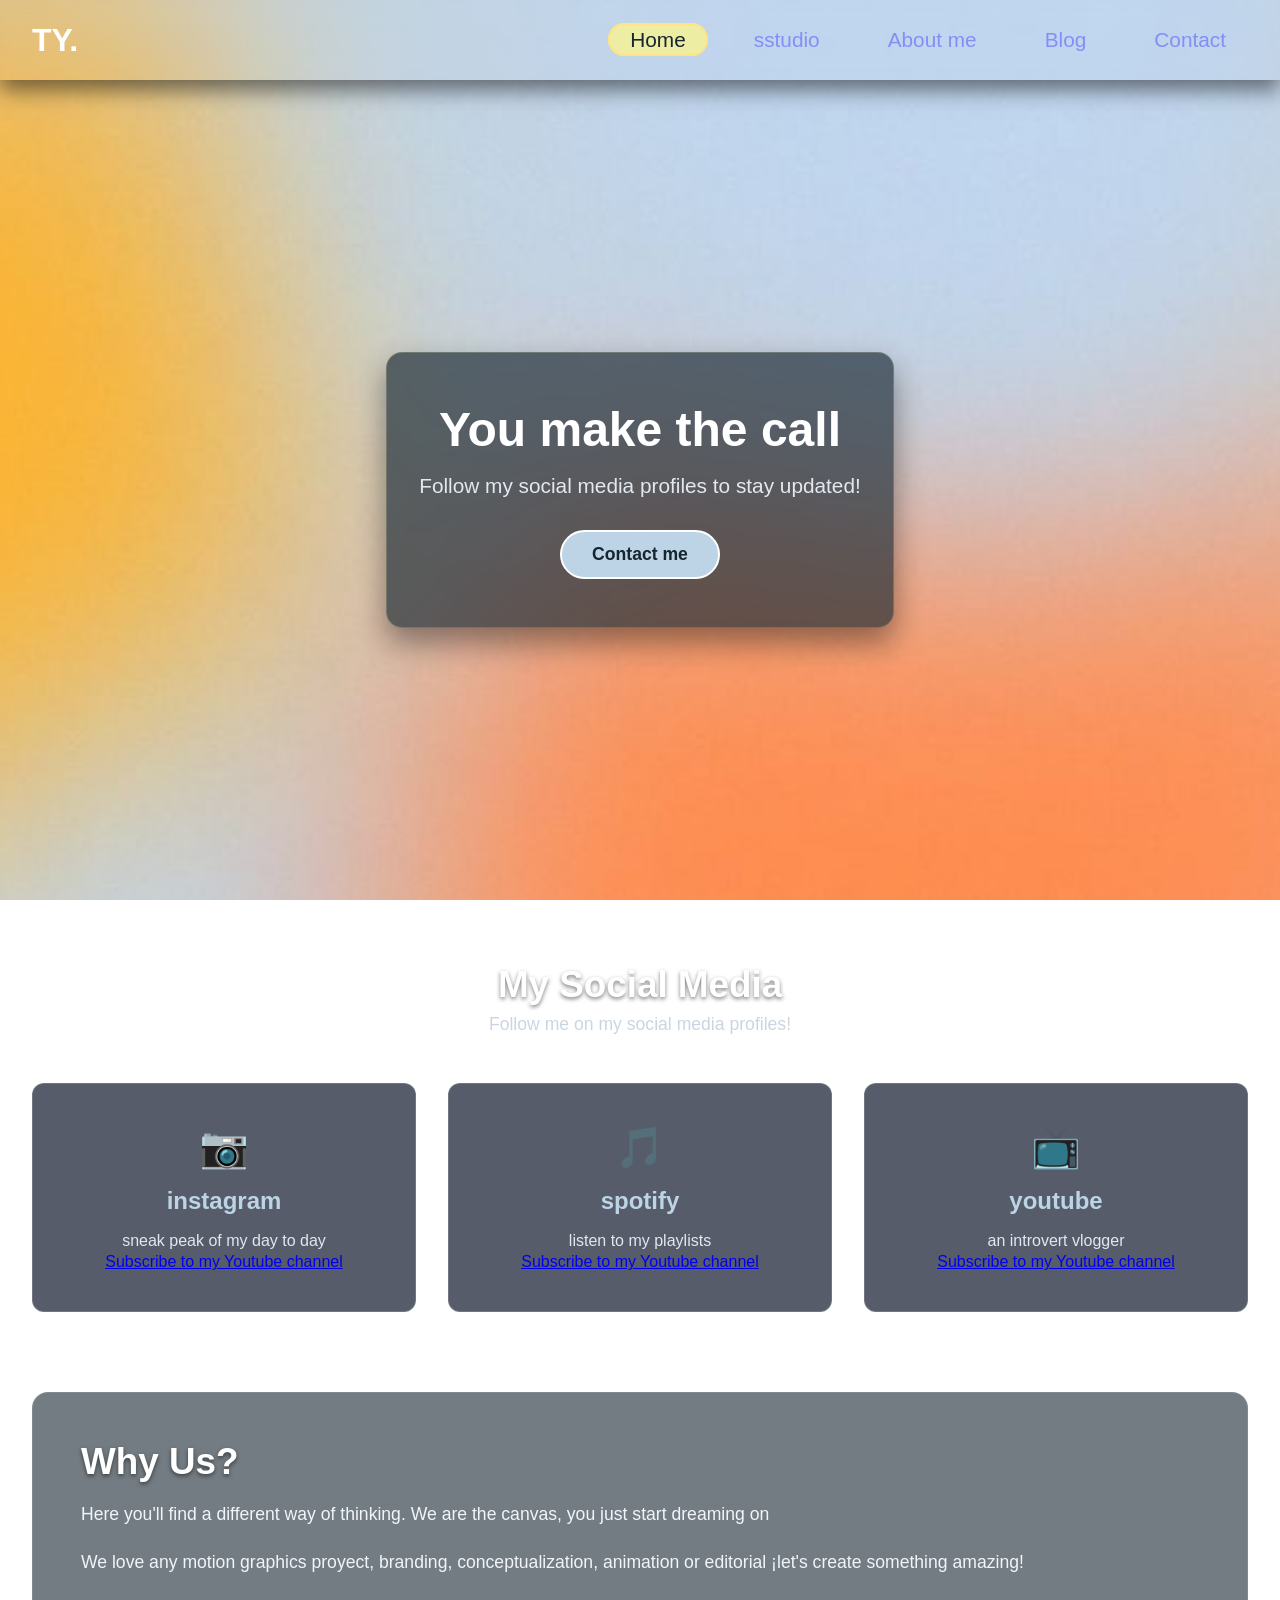
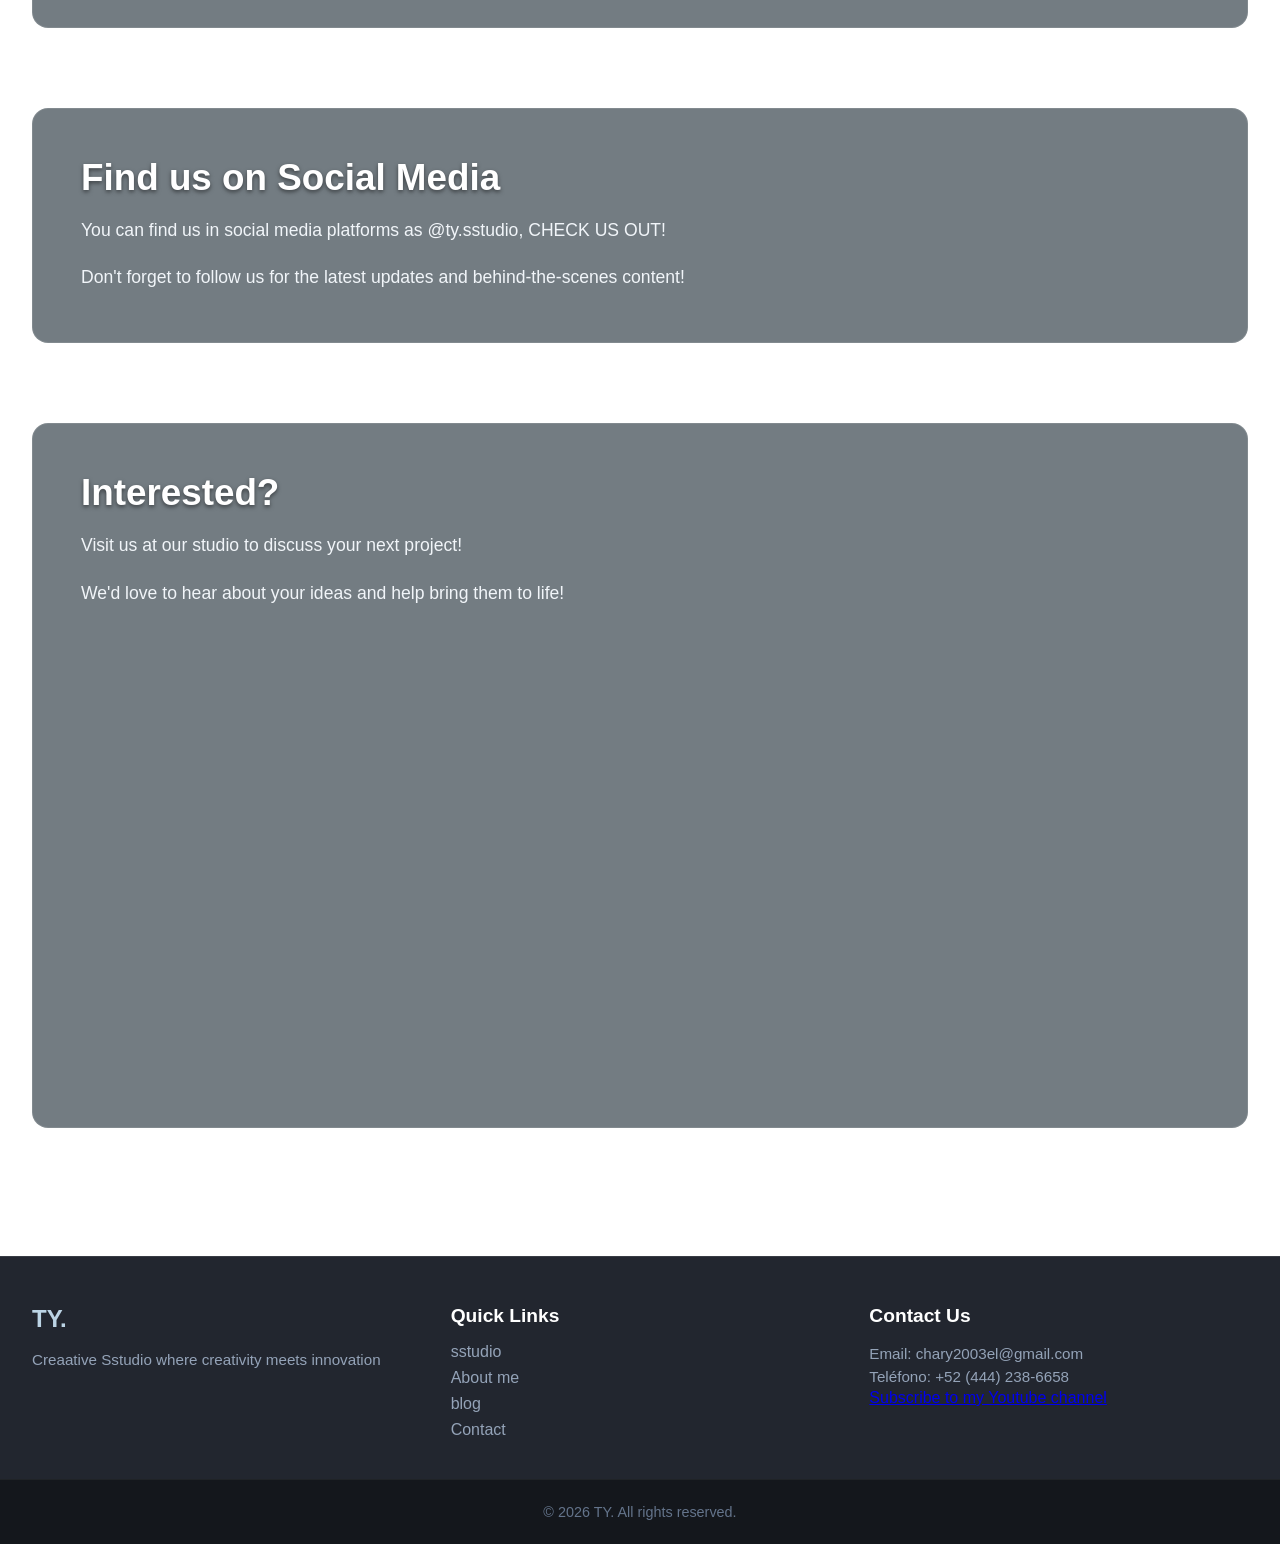
==== Contact.html @ 6f023149 "Add files via upload" ====
<!DOCTYPE html>
<html lang="es">
<head>
    <meta charset="UTF-8">
    <meta name="viewport" content="width=device-width, initial-scale=1.0">
    <title>Sitio Web Completo con Navegación Adaptativa</title>

    <!-- Enlace a la hoja de estilos CSS general -->
    <link rel="stylesheet" href="style.css">
</head>
<body>

    <!-- ==========================================
         HEADER / ENCABEZADO
         Contiene la barra de navegación (existente)
         y la sección Hero (banner principal de bienvenida).
         ========================================== -->
    <header class="site-header">
        
        <!-- BARRA DE NAVEGACIÓN (Estructura intacta) -->
        <nav class="navbar">
            <div class="navbar-container">
                <!-- Logotipo del sitio web -->
                <a href="index.html" class="navbar-logo">TY.</a>
                
                <!-- Botón de menú hamburguesa para dispositivos móviles -->
                <button class="navbar-toggle" aria-label="Abrir menú">
                    <span class="bar"></span>
                    <span class="bar"></span>
                    <span class="bar"></span>
                </button>

                <!-- Menú principal con enlaces de navegación -->
                <ul class="navbar-menu">
                    <li> <a href="#" class="active"> Home </a> </li>
                    <li> <a href="#about"> sstudio </a> </li>
                    <li> <a href="#services"> About me </a> </li>
                    <li> <a href="#blog"> Blog </a> </li>
                    <li> <a href="Contact.html"> Contact </a> </li>
                </ul>
            </div>
        </nav>

        <!-- SECCIÓN HERO
             Presentación visual de impacto justo debajo de la barra de navegación.
             Función: Captar la atención inmediata del visitante y ofrecer una acción directa (CTA). -->
        <div class="hero-container">
            <div class="hero-content">
                <!-- Título principal de la página -->
                <h1 class="hero-title">You make the call</h1>
                <!-- Breve descripción o subtítulo persuasivo -->
                <p class="hero-subtitle">Follow my social media profiles to stay updated!</p>
                <!-- Botón de llamada a la acción (Call To Action) -->
                <a href="#services" class="hero-btn">Contact me</a>
            </div>
        </div>

    </header>


    <!-- ==========================================
         MAIN / CONTENIDO PRINCIPAL
         Contenedor semántico principal del sitio web.
         Aloja el contenido relevante dividido en secciones.
         ========================================== -->
    <main class="main-content">

        <!-- SECCIÓN DE SERVICIOS / CARACTERÍSTICAS
             Función: Presentar los servicios o características clave en formato de cuadrícula (cards). -->
        <section id="services" class="content-section">
            <div class="section-header">
                <h2 class="section-title">My Social Media</h2>
                <p class="section-description">Follow me on my social media profiles!</p>
            </div>

            <!-- Cuadrícula flexible para organizar las tarjetas de información -->
            <div class="cards-grid">
                <!-- Tarjeta 1 -->
                <article class="card">
                    <div class="card-icon">📷</div>
                    <h3 class="card-title">instagram</h3>
                    <p class="card-text">sneak peak of my day to day</p>
                    <a href="https://youtube.com/@stephaniesoo?si=7Jyva_hxXORup5xC" target="_blank" class="footer-btn">Subscribe to my Youtube channel</a>
                </article>
                

                <!-- Tarjeta 2 -->
                <article class="card">
                    <div class="card-icon">🎵</div>
                    <h3 class="card-title">spotify</h3>
                    <p class="card-text">listen to my playlists</p>
                    <a href="https://youtube.com/@stephaniesoo?si=7Jyva_hxXORup5xC" target="_blank" class="footer-btn">Subscribe to my Youtube channel</a>
                </article>

                <!-- Tarjeta 3 -->
                <article class="card">
                    <div class="card-icon">📺</div>
                    <h3 class="card-title">youtube</h3>
                    <p class="card-text">an introvert vlogger</p>
                    <a href="https://youtube.com/@mildredsauce?si=87EpX9TsRyzwyQZu" target="_blank" class="footer-btn">Subscribe to my Youtube channel</a>
                </article>
            </div>
        
        </section>


        <!-- SECCIÓN "ACERCA DE" / INFORMACIÓN
             Función: Ofrecer contexto adicional sobre la empresa o proyecto. -->
        <section id="about" class="content-section about-section">
            <div class="about-container">
                <div class="about-text">
                    <h2 class="section-title">Why Us?</h2>
                    <p>Here you'll find a different way of thinking. We are the canvas, you just start dreaming on </p>
                    <p>We love any motion graphics proyect, branding, conceptualization, animation or editorial ¡let's create something amazing!</p>
                </div>
            </div>
        </section>


         <section id="vlog" class="content-section about-section">
            <div class="about-container">
                <div class="about-text">
                    <h2 class="section-title">Find us on Social Media</h2>
                    <p>You can find us in social media platforms as @ty.sstudio, CHECK US OUT!</p>
                    <p>Don't forget to follow us for the latest updates and behind-the-scenes content!</p>
                </div>
            </div>
        </section>
        
        <section id="vlog" class="content-section about-section">
            <div class="about-container">
                <div class="about-text">
                    <h2 class="section-title">Interested?</h2>
                    <p>Visit us at our studio to discuss your next project!</p>
                    <p>We'd love to hear about your ideas and help bring them to life!</p>
                </div>
            </div>
            <div style="display: flex; justify-content: center; margin-top: 20px;">
                <iframe src="https://www.google.com/maps/embed?pb=!1m18!1m12!1m3!1d6044.053467873919!2d-73.98019652449906!3d40.76143673458835!2m3!1f0!2f0!3f0!3m2!1i1024!2i768!4f13.1!3m3!1m2!1s0x89c258f97bdb102b%3A0xea9f8fc0b3ffff55!2sThe%20Museum%20of%20Modern%20Art!5e0!3m2!1sen!2smx!4v1791229235404!5m2!1sen!2smx" width="800" height="450" style="border:0;" allowfullscreen="" loading="lazy" referrerpolicy="strict-origin-when-cross-origin"></iframe>
            </div>
        </section>

    </main>

    </main>


    <!-- ==========================================
         FOOTER / PIE DE PÁGINA
         Función: Mostrar información de derechos, enlaces útiles y redes sociales.
         ========================================== -->
    <footer id="contact" class="site-footer">
        <div class="footer-container">
            <!-- Columna 1: Información de marca -->
            <div class="footer-col">
                <h4 class="footer-brand">TY.</h4>
                <p class="footer-desc">Creaative Sstudio where creativity meets innovation</p>
            </div>

            <!-- Columna 2: Enlaces rápidos de navegación -->
            <div class="footer-col">
                <h5 class="footer-heading">Quick Links</h5>
                <ul class="footer-links">
                    <li><a href="#home">sstudio</a></li>
                    <li><a href="#about">About me</a></li>
                    <li><a href="#services">blog</a></li>
                    <li><a href="#contact">Contact</a></li>
                </ul>
            </div>

            <!-- Columna 3: Información de contacto -->
            <div class="footer-col">
                <h5 class="footer-heading">Contact Us</h5>
                <p>Email: chary2003el@gmail.com</p>
                <p>Teléfono: +52 (444) 238-6658</p>
                <a href="https://youtube.com/@stephaniesoo?si=7Jyva_hxXORup5xC" target="_blank" class="footer-btn">Subscribe to my Youtube channel</a>
            </div>
        </div>

        <!-- Barra inferior de derechos de autor -->
        <div class="footer-bottom">
            <p>&copy; 2026 TY. All rights reserved.</p>
        </div>
    </footer>

    <!-- Script de control del menú móvil -->
    <script src="script.js"></script>
</body>
</html>
---- style.css ----
/* ==========================================================================
IMPORTACIÓN DE FUENTES Y CONFIGURACIÓN GLOBAL
========================================================================== */
@import url('https://fonts.googleapis.com/css2?family=Fira+Sans:wght@300;400;500;600&family=Jost:ital,wght@0,100..900;1,100..900&family=Short+Stack&display=swap');

* {
  margin: 0;
  padding: 0;
  box-sizing: border-box;
}

body {
  font-family: "heebo", sans-serif;
  min-height: 100vh;
  background: url(./Gradient.jpg) no-repeat center center/cover fixed;
  color: #ffffff;
}

/* ==========================================================================
BARRA DE NAVEGACIÓN
========================================================================== */
.navbar {
  display: flex;
  align-items: center;
  justify-content: center;
  height: 80px;
  width: 100%;
  position: sticky;
  top: 0;
  background: transparent;
  box-shadow: 0 10px 20px rgba(0, 0, 0, 0.5);
  backdrop-filter: blur(10px);
  z-index: 999;
}

.navbar-container {
  display: flex;
  align-items: center;
  justify-content: space-between;
  width: 100%;
  padding: 0 2rem;
  max-width: 1600px;
}

.navbar-logo {
  font-size: 2rem;
  font-weight: 600;
  color: #fff;
  text-decoration: none;
  cursor: pointer;
}

.navbar-container .navbar-menu {
  display: flex;
  text-align: center;
  gap: 1.5rem;
  list-style: none;
}

.navbar-container .navbar-menu li a {
  text-decoration: none;
  color: #838ef6;
  font-size: 1.3rem;
  font-weight: 500;
  padding: 3px 20px;
  border-radius: 20px;
  border: 2px solid transparent;
  white-space: nowrap;
  transition: all 0.3s ease;
}

.navbar-container .navbar-menu li a:hover,
.navbar-container .navbar-menu li a.active {
  color: #162530;
  background: rgba(248, 243, 147, 0.8);
  border: 2px solid #ffe481;
}

.navbar-toggle {
  display: none;
  background: transparent;
  padding: 10px;
  border: none;
  cursor: pointer;
}

.bar {
  display: block;
  width: 25px;
  height: 3px;
  margin: 5px auto;
  background: #fff;
  transition: all 0.3s ease-in-out;
}

/* ==========================================================================
SECCIÓN HEADER / HERO
========================================================================== */
.hero-container {
  display: flex;
  align-items: center;
  justify-content: center;
  min-height: calc(100vh - 80px);
  padding: 2rem;
  text-align: center;
}

.hero-content {
  max-width: 800px;
  padding: 3rem 2rem;
  background: rgba(22, 37, 48, 0.65);
  backdrop-filter: blur(8px);
  border-radius: 16px;
  border: 1px solid rgba(237, 230, 172, 0.2);
  box-shadow: 0 15px 30px rgba(0, 0, 0, 0.4);
}

.hero-title {
  font-size: 3rem;
  font-weight: 700;
  margin-bottom: 1rem;
  line-height: 1.2;
}

.hero-subtitle {
  font-size: 1.3rem;
  font-weight: 300;
  margin-bottom: 2rem;
  color: #e2e8f0;
}

.hero-btn {
  display: inline-block;
  padding: 12px 30px;
  background: #bcd4e5;
  color: #162530;
  font-size: 1.1rem;
  font-weight: 600;
  text-decoration: none;
  border-radius: 30px;
  border: 2px solid #fff;
  transition: all 0.3s ease;
}

.hero-btn:hover {
  background: #fff;
  color: #0f172a;
  transform: translateY(-3px);
  box-shadow: 0 10px 20px rgba(0, 0, 0, 0.3);
}

/* ==========================================================================
SECCIÓN MAIN / CONTENIDO PRINCIPAL
========================================================================== */
.main-content {
  max-width: 1400px;
  margin: 0 auto;
  padding: 4rem 2rem;
  display: flex;
  flex-direction: column;
  gap: 5rem;
}

.content-section {
  width: 100%;
}

.section-header {
  text-align: center;
  margin-bottom: 3rem;
}

.section-title {
  font-size: 2.3rem;
  font-weight: 600;
  margin-bottom: 0.5rem;
  text-shadow: 0 2px 4px rgba(0,0,0,0.5);
}

.section-description {
  font-size: 1.1rem;
  color: #cbd5e1;
}

.cards-grid {
  display: grid;
  grid-template-columns: repeat(auto-fit, minmax(280px, 1fr));
  gap: 2rem;
}

.card {
  background: rgba(15, 23, 42, 0.7);
  backdrop-filter: blur(10px);
  border: 1px solid rgba(255, 255, 255, 0.15);
  padding: 2.5rem 1.5rem;
  border-radius: 12px;
  text-align: center;
  transition: transform 0.3s ease, box-shadow 0.3s ease;
}

.card:hover {
  transform: translateY(-8px);
  box-shadow: 0 12px 25px rgba(0, 0, 0, 0.5);
  border-color: rgba(188, 212, 229, 0.5);
}

.card-icon {
  font-size: 2.5rem;
  margin-bottom: 1rem;
}

.card-title {
  font-size: 1.5rem;
  margin-bottom: 0.8rem;
  color: #bcd4e5;
}

.card-text {
  font-size: 1rem;
  color: #e2e8f0;
  line-height: 1.6;
}

.about-section {
  background: rgba(22, 37, 48, 0.6);
  backdrop-filter: blur(10px);
  padding: 3rem;
  border-radius: 16px;
  border: 1px solid rgba(255, 255, 255, 0.1);
}

.about-text p {
  font-size: 1.1rem;
  line-height: 1.8;
  margin-top: 1rem;
  color: #f1f5f9;
}

/* ==========================================================================
SECCIÓN FOOTER / PIE DE PÁGINA
========================================================================== */
.site-footer {
  background: rgba(10, 15, 25, 0.9);
  backdrop-filter: blur(12px);
  border-top: 1px solid rgba(255, 255, 255, 0.1);
  padding-top: 3rem;
  margin-top: 4rem;
}

.footer-container {
  max-width: 1400px;
  margin: 0 auto;
  padding: 0 2rem 2rem 2rem;
  display: grid;
  grid-template-columns: repeat(auto-fit, minmax(220px, 1fr));
  gap: 2.5rem;
}

.footer-col .footer-brand {
  font-size: 1.5rem;
  font-weight: 600;
  margin-bottom: 1rem;
  color: #bcd4e5;
}

.footer-col .footer-desc,
.footer-col p {
  font-size: 0.95rem;
  color: #94a3b8;
  line-height: 1.5;
}

.footer-heading {
  font-size: 1.2rem;
  margin-bottom: 1rem;
  color: #fff;
}

.footer-links {
  list-style: none;
}

.footer-links li {
  margin-bottom: 0.5rem;
}

.footer-links a {
  color: #94a3b8;
  text-decoration: none;
  transition: color 0.2s ease;
}

.footer-links a:hover {
  color: #bcd4e5;
}

.footer-bottom {
  text-align: center;
  padding: 1.5rem;
  background: rgba(0, 0, 0, 0.4);
  font-size: 0.9rem;
  color: #64748b;
  border-top: 1px solid rgba(255, 255, 255, 0.05);
}

/* ==========================================================================
REGLAS RESPONSIVAS (MEDIA QUERIES)
========================================================================== */
@media (max-width: 880px) {
  .navbar {
    backdrop-filter: none;
  }

  .navbar-container .navbar-menu {
    display: none;
    flex-direction: column;
    align-items: flex-start;
    gap: 1.7rem !important;
    position: absolute;
    height: 100vh;
    width: 250px;
    top: 0;
    right: 0;
    padding: 5rem 1.5rem;
    box-shadow: 0 10px 10px rgba(0, 0, 0, 0.5);
    backdrop-filter: blur(10px);
  }

  .navbar-container .navbar-menu.active {
    display: flex;
  }

  .navbar-toggle {
    display: block;
    z-index: 999;
  }

  .navbar-toggle.active .bar:nth-child(2) {
    opacity: 0;
  }

  .navbar-toggle.active .bar:nth-child(1) {
    transform: translateY(8px) rotate(45deg);
  }

  .navbar-toggle.active .bar:nth-child(3) {
    transform: translateY(-8px) rotate(-45deg);
  }

  .hero-title {
    font-size: 2.3rem;
  }

  .hero-subtitle {
    font-size: 1.1rem;
  }

  .main-content {
    padding: 3rem 1.5rem;
    gap: 3.5rem;
  }

  .cards-grid {
    grid-template-columns: repeat(2, 1fr);
  }

  .about-section {
    padding: 2rem;
  }
}

@media (max-width: 720px){
  iframe {
    width: 370px;
    height: 300px;
  }
}
@media (max-width: 480px) {
  .navbar-container {
    padding: 0 1rem;
  }

  iframe{
    width: 300px;
    height:200px;
  }

  .navbar-logo {
    font-size: 1.7rem;
  }

  .navbar-container .navbar-menu li a {
    font-size: 1.2rem;
    padding: 3px 15px;
  }

  .hero-container {
    padding: 1rem;
  }

  .hero-content {
    padding: 2rem 1rem;
  }

  .hero-title {
    font-size: 1.8rem;
  }

  .hero-subtitle {
    font-size: 1rem;
  }

  .hero-btn {
    width: 100%;
    text-align: center;
  }

  .cards-grid {
    grid-template-columns: 1fr;
  }

  .section-title {
    font-size: 1.8rem;
  }

  .footer-container {
    grid-template-columns: 1fr;
    gap: 2rem;
    padding: 0 1.5rem 2rem 1.5rem;
  }
}

@media (max-width: 410px) {
    iframe {
      display: none;
    }
  }
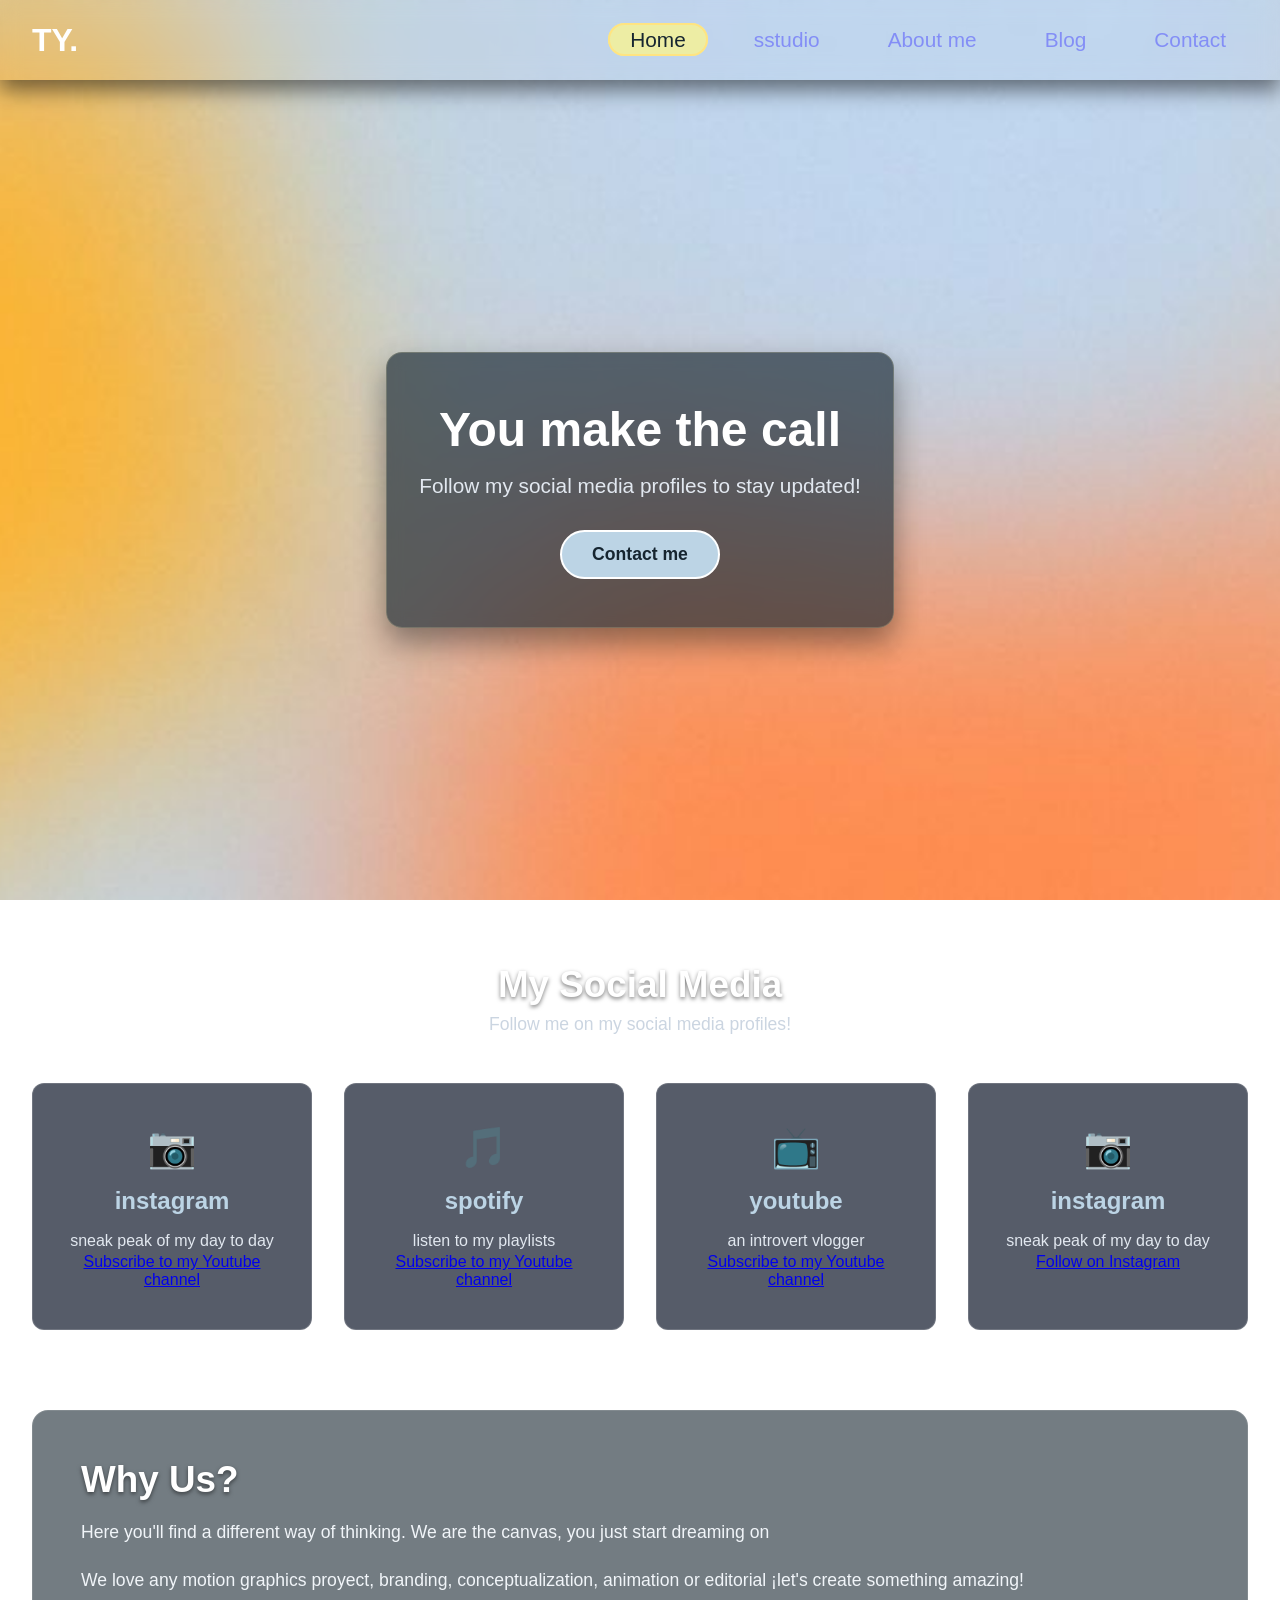
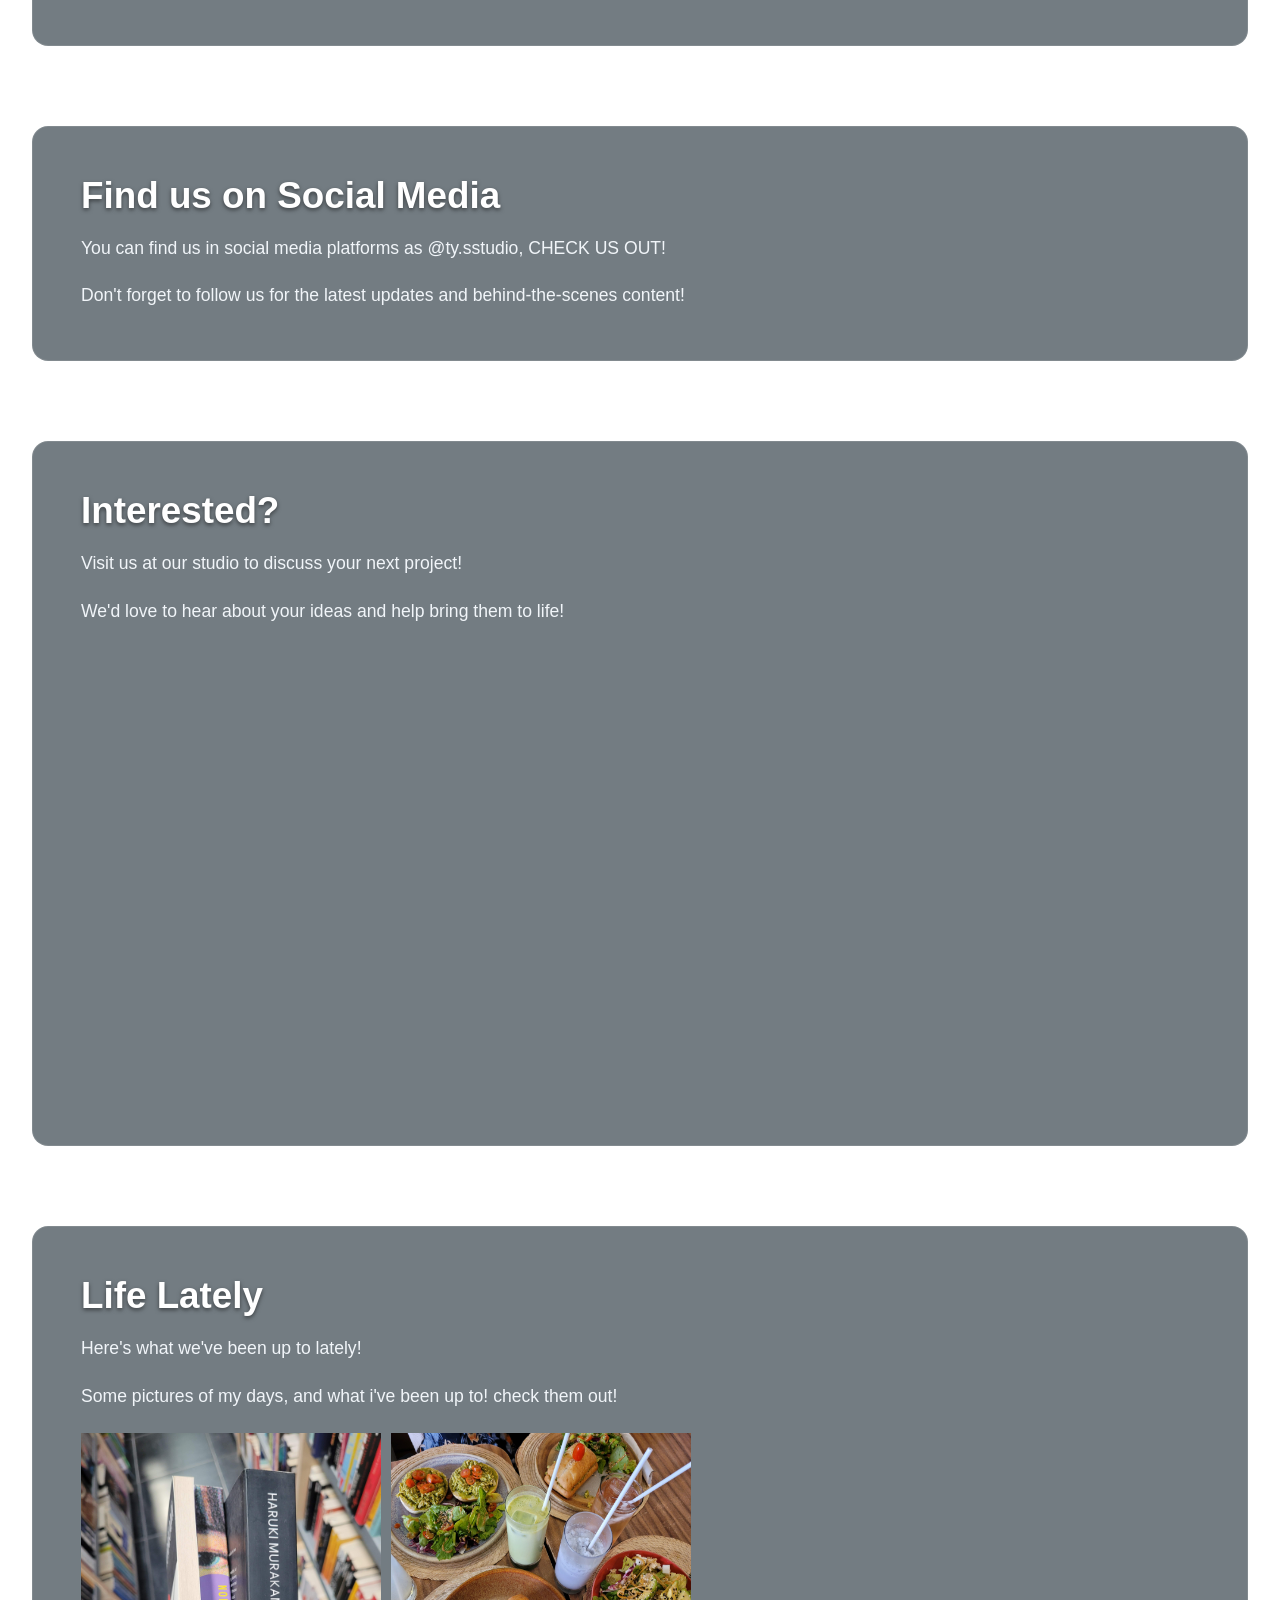
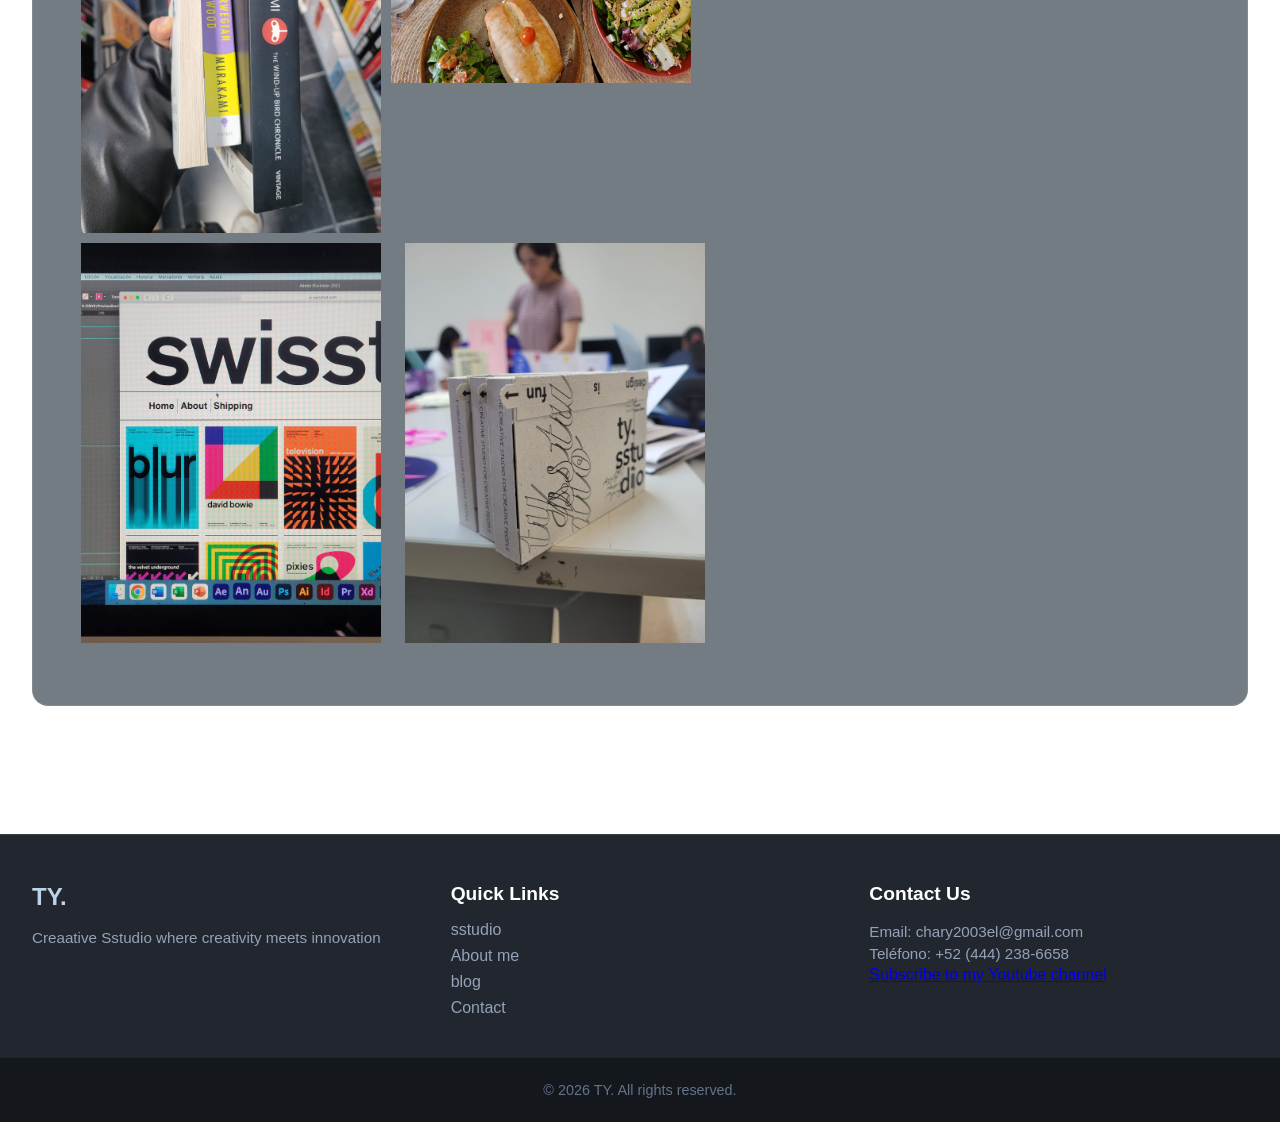
==== commit 8c0efce9: "Add files via upload" ====
--- a/Contact.html
+++ b/Contact.html
@@ -99,6 +99,17 @@
                     <p class="card-text">an introvert vlogger</p>
                     <a href="https://youtube.com/@mildredsauce?si=87EpX9TsRyzwyQZu" target="_blank" class="footer-btn">Subscribe to my Youtube channel</a>
                 </article>
+
+
+                    <!-- Tarjeta 4 -->
+                <article class="card">
+                    <div class="card-icon">📷</div>
+                    <h3 class="card-title">instagram</h3>
+                    <p class="card-text">sneak peak of my day to day</p>
+                    <a href="https://www.instagram.com/ty.sstudio?utm_source=ig_web_button_share_sheet&srtk=ZDNlZDc0MzIxNw==" target="_blank" class="footer-btn">Follow on Instagram</a>
+                </article>
+                
+                
             </div>
         
         </section>
@@ -140,6 +151,24 @@
             </div>
         </section>
 
+         <section id="vlog" class="content-section about-section">
+            <div class="life-container">
+                <div class="about-text">
+                    <h2 class="section-title">Life Lately</h2>
+                    <p>Here's what we've been up to lately!</p>
+                    <p>Some pictures of my days, and what i've been up to! check them out!</p>
+                    <div style=" display: flex; margin-top: 20px;">
+                        <img src="books.jpg" alt="Image 1" style="width: 300px; height: auto; margin-right: 10px; margin-bottom: 10px;">
+                        <img src="comida.jpg" alt="Image 2" style="width: 300px; height: 250px; margin-right: 10px; margin-bottom: 10px;">
+                    </div>
+                    <div>
+                        <img src="compu1.jpg" alt="Image 3" style="width: 300px; height: auto; margin-right: 10px; margin-bottom: 10px;">
+                        <img src="packaging.jpg" alt="Image 4" style="width: 300px; height: auto; margin-left: 10px; margin-bottom: 10px;">
+                    </div>
+                    </div>
+                </div>
+            </div>
+        </section>
     </main>
 
     </main>
